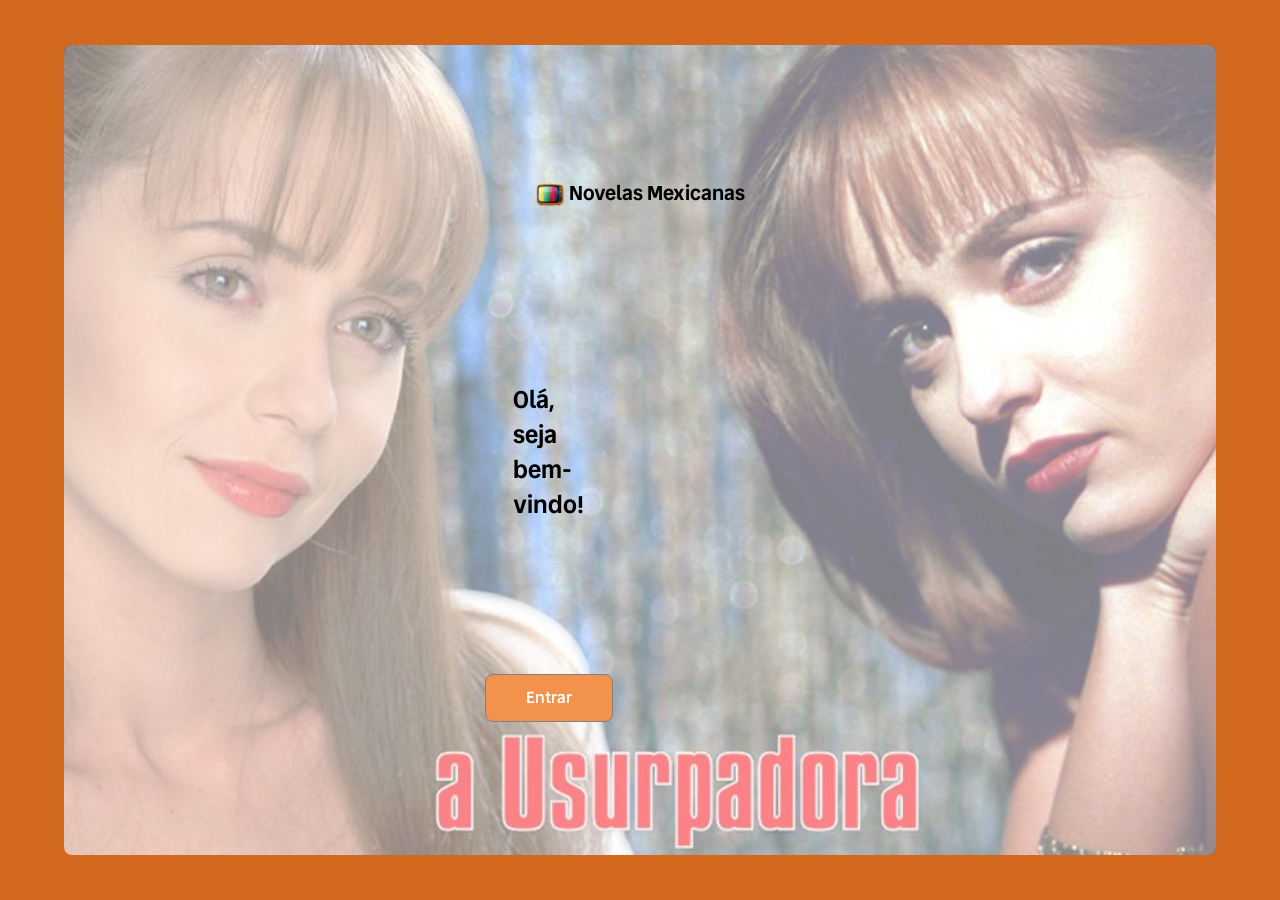
==== index.html @ 2dc0422a "Add files via upload" ====
<!doctype html>
<html lang="pt-BR">
  <head>
    <meta charset="UTF-8" />
    <meta name="viewport" content="width=device-width, initial-scale=1.0" />
    <title>Login</title>
    <link rel="stylesheet" href="style.css" />
    <link rel="preconnect" href="https://fonts.googleapis.com" />
    <link rel="preconnect" href="https://fonts.gstatic.com" crossorigin />
    <link
      href="https://fonts.googleapis.com/css2?family=Vend+Sans:ital,wght@0,300..700;1,300..700&display=swap"
      rel="stylesheet"
    />
    <link rel="icon" type="image/png" href="./assets/icon.png" />
  </head>
  <body>
    <div id="container">
    <div id="background-style">
      <div id="top-container">
        <header id="header-container">
          <img src="./assets/icon.png" alt="logo" width="30" height="30" />
          <h1 id="header-title">Novelas Mexicanas</h1>
        </header>
      </div>
      <div id="center-container">
        <main>
          <div id="subtitle-page">
            <h2 id="welcome-text">Olá, seja bem-vindo!</h2>
          </div>
          <a href="./pages/login/index.html" class="btn-enter"> Entrar</a>
          </form>
        </main>
      </div>
      <!--<footer>
          <p>© 2026 Novelas Mexicanas. Todos os direitos reservados.</p>
        </footer>-->
    </div>
    </div>
  </body>
</html>
---- style.css ----
* {
    margin: 0;
    padding: 0;
    box-sizing: border-box;
    font-family: "Vend Sans", sans-serif;
    font-optical-sizing: auto;
    font-weight: weight;
    font-style: normal
}


body {
    background-color: chocolate;
    display: flex;
    justify-content: center;
    /*alinha horizontalmente*/
    align-items: center;
    /*alinha verticalmente*/
    height: 100vh;
}

#container {
    width: 90vw;
    /*vw medida responsiva, relativa a largura da tela*/
    height: 90vh;
    /*vh medida responsiva, relativa a altura da tela*/
    border-radius: 8px;
    /*trabalhamos com px pois é a angulação da borda*/
    background-color: rgb(255, 245, 232, 0.85);
    /*cor de fundo com transparência*/
    backdrop-filter: blur(2px);
    display: flex;
    /*define o container como um flexbox*/
    flex-direction: column;
    /*alinha os elementos em linha*/
    background-image: url(./assets/inicial.jpg);
    /*imagem de fundo*/
    background-size: cover;
    background-position: center;
    background-repeat: no-repeat;
    padding: 0;

}

#background-style {
    border-radius: 8px;
    background-color: rgba(255, 255, 255, 0.5);
    width: 100%;
    height: 100%;
    display:flex;
    align-items: center;
    flex-direction: column;
    align-items: center;
    justify-content: space-evenly;
    
}

/*#center-container {
    flex: 4;
    /*ocupa todo o espaço disponível*/
    /*height: 100%; por padrão o height do flexbox é 100% do container pai
    display: flex;
    flex-direction: column;
    align-items: center;
    justify-content: center;
}*/

#subtitle-login {
    display: flex;
    flex-direction: row;
    justify-content: space-between;
}

#header-container {
    display: flex;
    align-items: center;
    gap: 4px;
}

#header-title {
    font-size: 20px;
}

#subtitle-page {
    margin-bottom: 4rem;
    padding: 40px;
}

#welcome-text {
    margin-bottom: 1rem;
}

.input-container {
    display: flex;
    flex-direction: column;
}

.input-text {
    margin-top: 0.5rem;
    margin-bottom: 1rem;
    height: 2.5rem;
    border-radius: 4px;
    /*borda arredondada*/
    border: 1px solid gray;
    /*borda cinza*/
    padding-left: 8px;
    /*espaçamento interno*/
}

main {
    /*estiliza o main*/
    width: 40%;
    /*largura do main*/
    display: flex;
    flex-direction: column;
    align-items: center;
    justify-content: center;
}

#remember-label {
    color: rgb(90, 90, 90);
    /*cor do link*/
}

.btn-enter {
    display: inline-flex;
    /*define o botão como um flexbox inline*/
    justify-content: center;
    /*alinha o conteúdo horizontalmente*/
    align-items: center;
    /*alinha o conteúdo verticalmente*/
    width: 8rem;
        /*largura do botão*/
    
    height: 3rem;
    /*altura do botão*/
    border-radius: 8px;
    /*borda arredondada*/
    background-color: rgb(243, 146, 77);
    /*cor de fundo do botão*/
    color: white;
    /*cor do texto do botão*/
    font-weight: 600;
    /*negrito no texto do botão, não tem px pois o valor é pré-definido*/
    text-decoration: none;
    /*remove o sublinhado do link*/
    margin-top: 2rem;
    /*espaçamento superior do botão*/
    border: solid 1px gray;
    /*borda cinza*/
}

#footer-container {
    color: rgb(90, 90, 90);
    /*cor do texto*/
}


#link-container {
    color: rgb(90, 90, 90);
    /*cor do link*/
    cursor: pointer;
    /*muda o cursor ao passar o mouse*/
    text-decoration: none;
    /*remove o sublinhado*/
    white-space: nowrap;
    /*impede a quebra de linha*/
    font-weight: 600;
    /*negrito no texto do botão, não tem px pois o valor é pré-definido*/
}
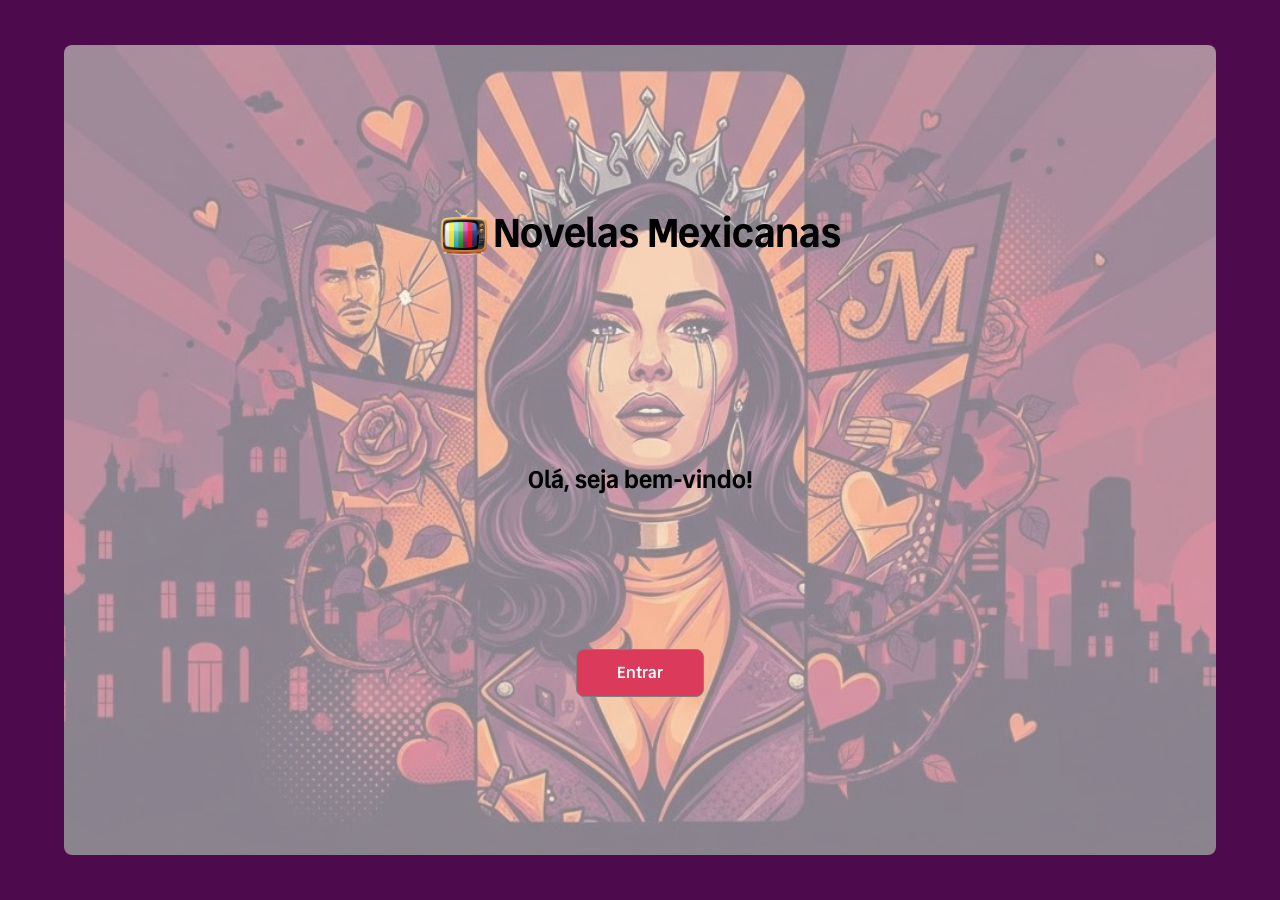
==== commit a2f493ef: "Add files via upload" ====
--- a/index.html
+++ b/index.html
@@ -18,11 +18,10 @@
     <div id="background-style">
       <div id="top-container">
         <header id="header-container">
-          <img src="./assets/icon.png" alt="logo" width="30" height="30" />
+          <img id="logo-id" src="./assets/icon.png" alt="logo" />
           <h1 id="header-title">Novelas Mexicanas</h1>
         </header>
       </div>
-      <div id="center-container">
         <main>
           <div id="subtitle-page">
             <h2 id="welcome-text">Olá, seja bem-vindo!</h2>
@@ -30,7 +29,7 @@
           <a href="./pages/login/index.html" class="btn-enter"> Entrar</a>
           </form>
         </main>
-      </div>
+      
       <!--<footer>
           <p>© 2026 Novelas Mexicanas. Todos os direitos reservados.</p>
         </footer>-->
--- a/style.css
+++ b/style.css
@@ -10,7 +10,7 @@
 
 
 body {
-    background-color: chocolate;
+    background-color: #4d0a4d;
     display: flex;
     justify-content: center;
     /*alinha horizontalmente*/
@@ -39,7 +39,6 @@
     background-position: center;
     background-repeat: no-repeat;
     padding: 0;
-
 }
 
 #background-style {
@@ -52,23 +51,13 @@
     flex-direction: column;
     align-items: center;
     justify-content: space-evenly;
-    
 }
-
-/*#center-container {
-    flex: 4;
-    /*ocupa todo o espaço disponível*/
-    /*height: 100%; por padrão o height do flexbox é 100% do container pai
-    display: flex;
-    flex-direction: column;
-    align-items: center;
-    justify-content: center;
-}*/
 
 #subtitle-login {
     display: flex;
     flex-direction: row;
     justify-content: space-between;
+    gap:12px;
 }
 
 #header-container {
@@ -78,7 +67,7 @@
 }
 
 #header-title {
-    font-size: 20px;
+    font-size: 25px;
 }
 
 #subtitle-page {
@@ -108,9 +97,7 @@
 }
 
 main {
-    /*estiliza o main*/
-    width: 40%;
-    /*largura do main*/
+   
     display: flex;
     flex-direction: column;
     align-items: center;
@@ -136,7 +123,7 @@
     /*altura do botão*/
     border-radius: 8px;
     /*borda arredondada*/
-    background-color: rgb(243, 146, 77);
+    background-color: rgb(219 58 91);
     /*cor de fundo do botão*/
     color: white;
     /*cor do texto do botão*/
@@ -167,4 +154,21 @@
     /*impede a quebra de linha*/
     font-weight: 600;
     /*negrito no texto do botão, não tem px pois o valor é pré-definido*/
+}
+
+#logo-id{
+    width:35px;
+    height:35px;
+}
+
+@media(min-width:600px){#logo-id
+    {
+        width:50px;
+        height:50px;
+    }
+
+    #header-title {
+    font-size: 40px;
+}
+
 }
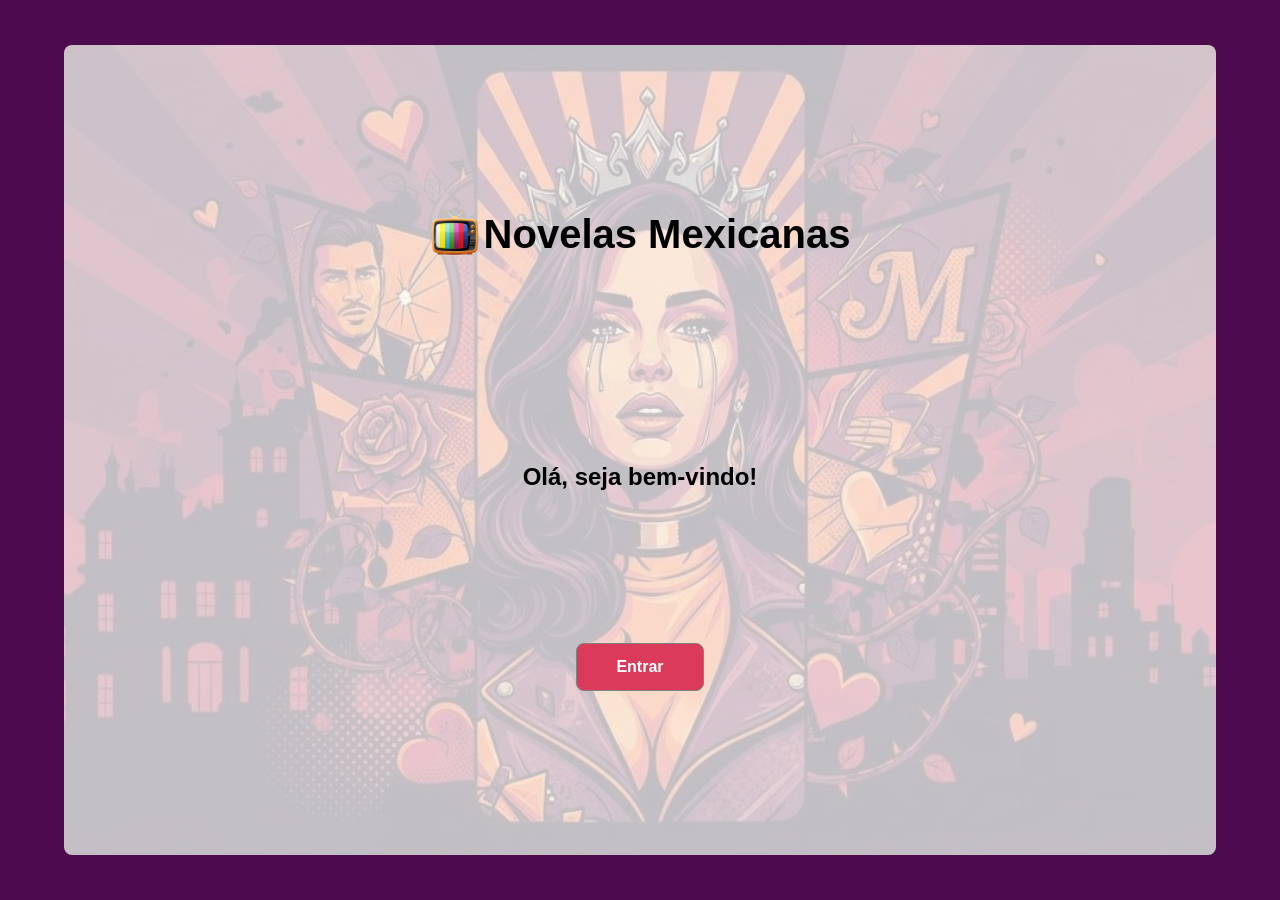
==== commit 82ae0b17: "Add files via upload" ====
--- a/index.html
+++ b/index.html
@@ -5,12 +5,9 @@
     <meta name="viewport" content="width=device-width, initial-scale=1.0" />
     <title>Login</title>
     <link rel="stylesheet" href="style.css" />
-    <link rel="preconnect" href="https://fonts.googleapis.com" />
-    <link rel="preconnect" href="https://fonts.gstatic.com" crossorigin />
-    <link
-      href="https://fonts.googleapis.com/css2?family=Vend+Sans:ital,wght@0,300..700;1,300..700&display=swap"
-      rel="stylesheet"
-    />
+    <link rel="preconnect" href="https://fonts.googleapis.com">
+<link rel="preconnect" href="https://fonts.gstatic.com" crossorigin>
+<link href="https://fonts.googleapis.com/css2?family=Montserrat:ital,wght@0,100..900;1,100..900&display=swap" rel="stylesheet">
     <link rel="icon" type="image/png" href="./assets/icon.png" />
   </head>
   <body>
--- a/style.css
+++ b/style.css
@@ -43,7 +43,7 @@
 
 #background-style {
     border-radius: 8px;
-    background-color: rgba(255, 255, 255, 0.5);
+    background-color: rgba(255, 255, 255, 0.74);
     width: 100%;
     height: 100%;
     display:flex;
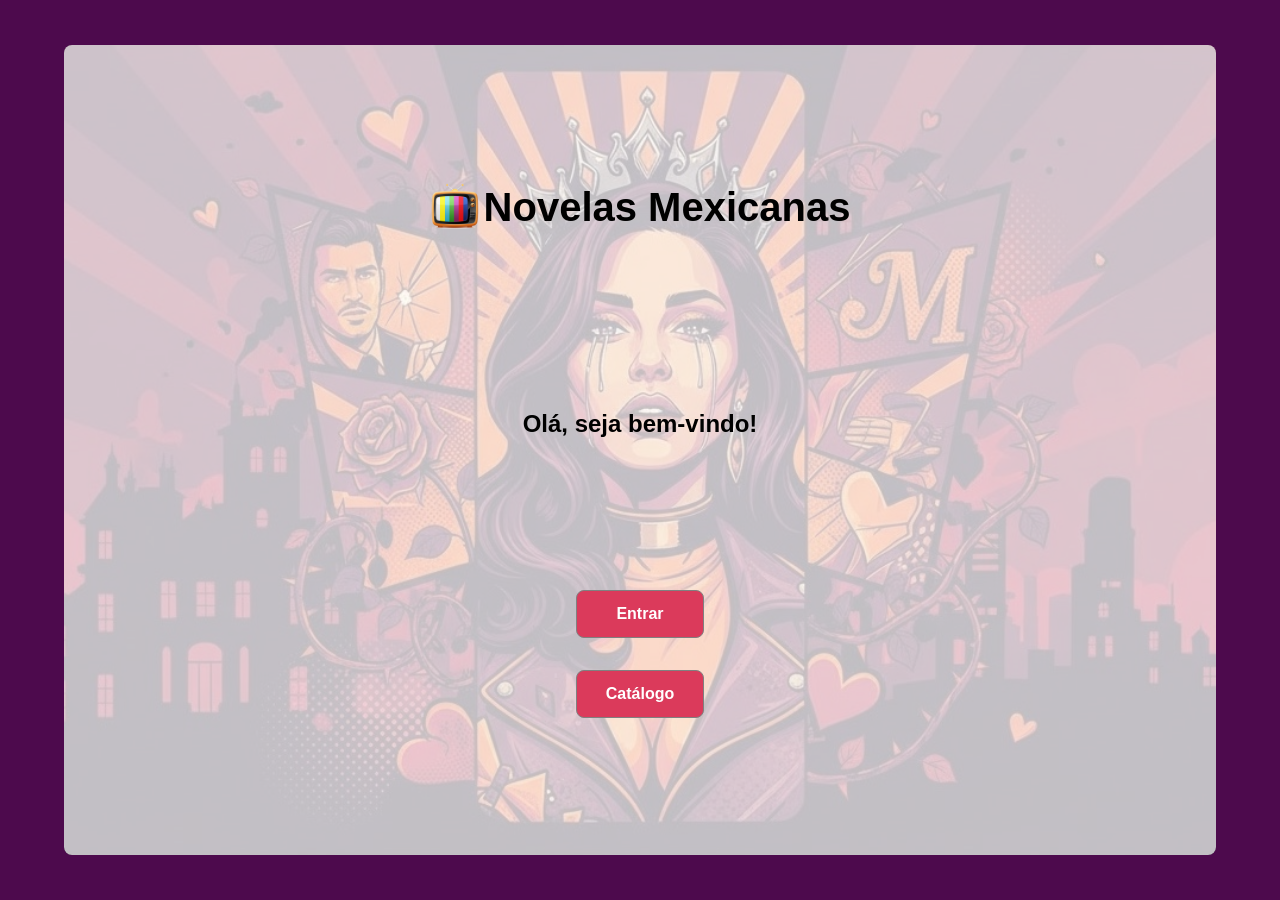
==== commit 72fe56e2: "Add files via upload" ====
--- a/index.html
+++ b/index.html
@@ -24,6 +24,7 @@
             <h2 id="welcome-text">Olá, seja bem-vindo!</h2>
           </div>
           <a href="./pages/login/index.html" class="btn-enter"> Entrar</a>
+          <a href="./pages/listagem/index.html" class="btn-enter"> Catálogo</a>
           </form>
         </main>
       
